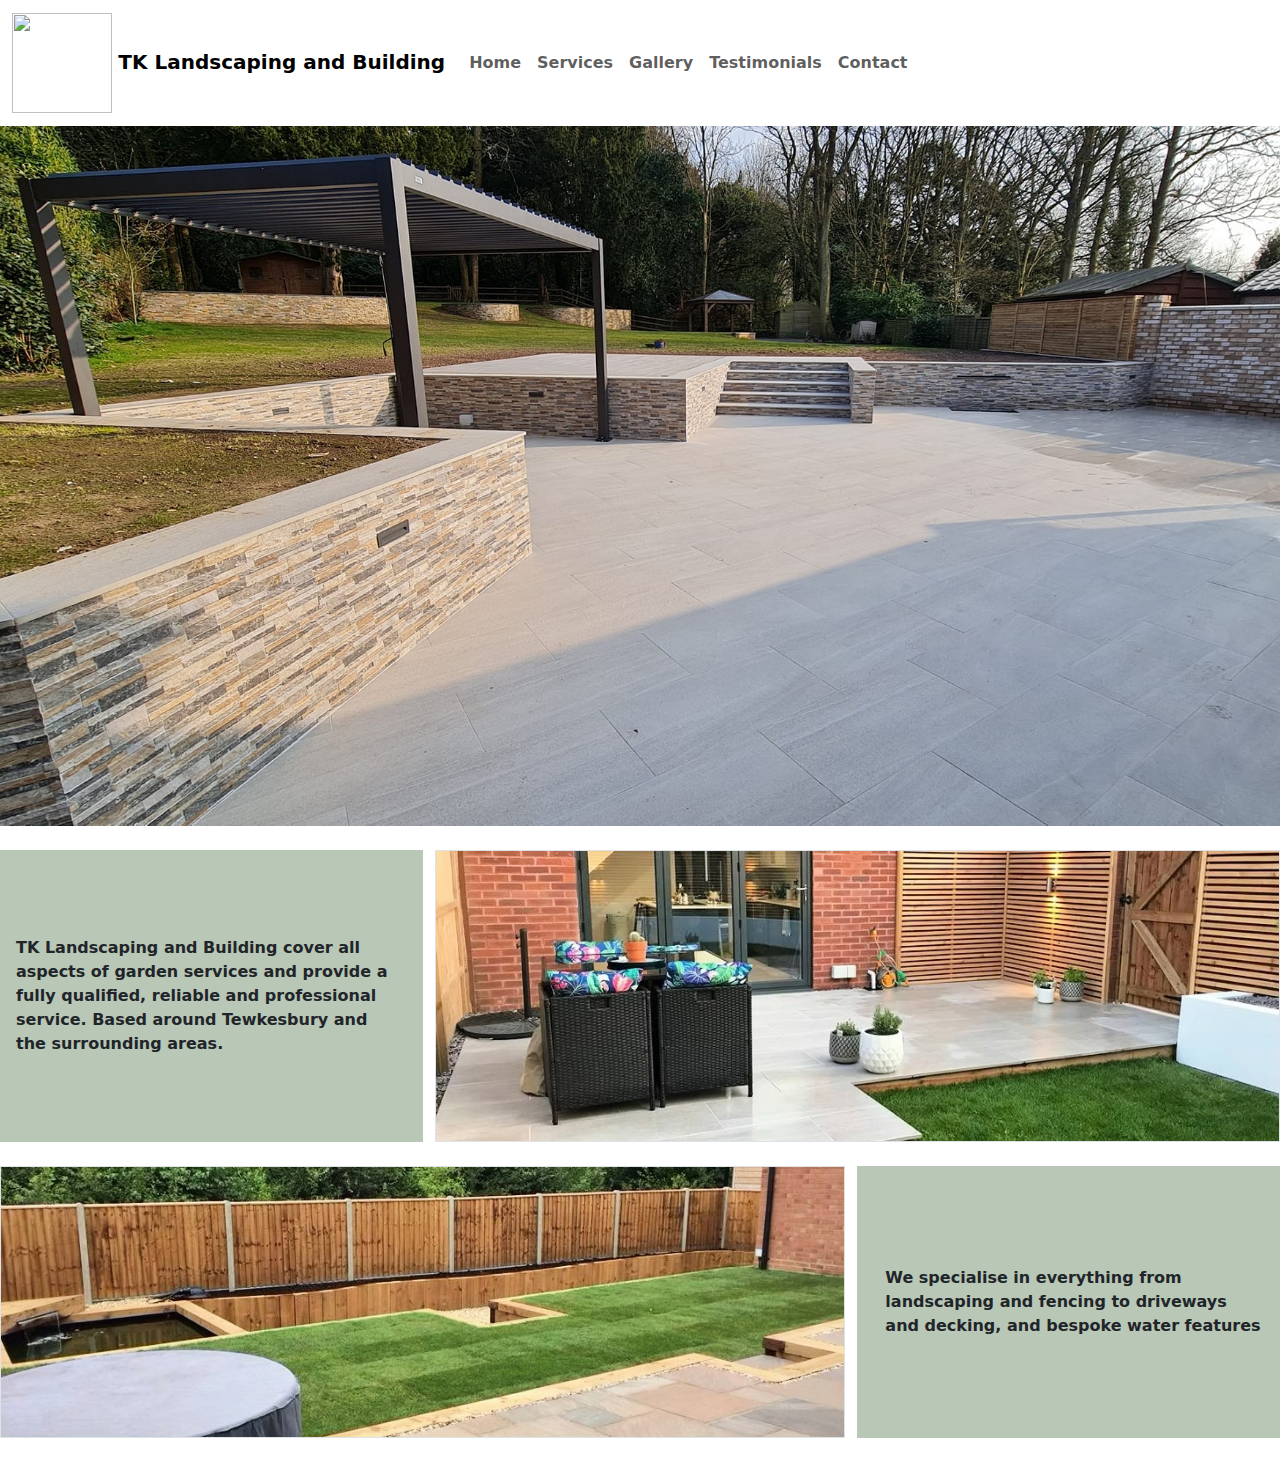
==== index.html @ 341e8b66 "Initial" ====
<!doctype html>
<html lang="en">
  <head>
    <title>TK Landscaping and Building</title>
    <meta charset="utf-8">
    <meta name="viewport" content="width=device-width, initial-scale=1">    
    <meta name="description" content="the room is a small business within Gloucestershire that provides hair and beauty treatments" />
    <meta name="keywords" content="hair, beauty, hair in tewkesbury, hair in gloucestershire, mobile hair in tewkesbury, mobile hair in gloucestershire, mobile barber in tewkesbury, mobile barber in gloucestershire, barber in tewkesbury, barber in gloucestershire, beauty in tewkesbury, beauty in gloucestershire, mobile beauty in tewkesbury, mobile beauty in gloucestershire, alison, woan, mobile, cuts, tints, kids hair, shellac, waxing, nails, " />   
    <link href="./css/bootstrap.min.css" rel="stylesheet">
    <link rel="stylesheet" href="./css/site.css">
    <script src="./js/bootstrap.min.js"></script>
    <style>  
        .d-flex-center {  
            display: flex;  
            align-items: center; /* Vertically centers the content */  
        }  
    </style>  
  </head>
  <body>

    <!-- Navigation Bar -->  
    <nav class="navbar navbar-expand-lg navbar-tklb">  
        <div class="container-fluid">  
            <a class="navbar-brand" href="#">  
                <img src="./images/logo.png" width="100" height="100" class="d-inline-block align-text-middle" alt="" loading="lazy">  
                <strong>TK Landscaping and Building</strong>
            </a>  
            <button class="navbar-toggler" type="button" data-toggle="collapse" data-target="#navbarNav" aria-controls="navbarNav" aria-expanded="false" aria-label="Toggle navigation">  
                <span class="navbar-toggler-icon"></span>  
            </button>  
            <div class="collapse navbar-collapse" id="navbarNav">  
                <ul class="navbar-nav ml-auto">  
                    <li class="nav-item">  
                      <a class="nav-link" href="./index.html"><strong>Home</strong></a>  
                    </li>  
                    <li class="nav-item">  
                        <a class="nav-link bold" href="./services.html"><strong>Services</strong></a>  
                    </li>  
                    <li class="nav-item">  
                      <a class="nav-link bold" href="./gallery.html"><strong>Gallery</strong></a>  
                    </li>  
                    <li class="nav-item">  
                      <a class="nav-link tklb" href="./testimonials.html"><strong>Testimonials</strong></a>  
                    </li> 
                    <li class="nav-item">  
                        <a class="nav-link tklb" href="./contact.html"><strong>Contact</strong></a>  
                    </li>  
                </ul>  
            </div>  
        </div>  
    </nav>  

    <header>  
        <img src="./images/Header.jpg" class="header-tklb" alt="Header Image">  
    </header>  

    <grid>
        <div class="row" height="100px">&nbsp;</div>

        <div class="row">
            <div class="col-4 d-flex-center tklb-green">  
                <p class="m-3"><strong>TK Landscaping and Building cover all aspects of garden services and provide a fully qualified, reliable and professional service. Based around Tewkesbury and the surrounding areas.</strong></p>  
            </div> 
            <div class="col">
                <img src="./images/IndexImage1.PNG" class="object-fit-fill border" alt="Header Image" width="100%" height="100%">  
            </div>
          </div>

          <div class="row" height="100px">&nbsp;</div>

          <div class="row">
            <div class="col">
                <img src="./images/IndexImage2.PNG" class="object-fit-fill border" alt="Header Image" width="100%" height="100%">  
            </div>  
            <div class="col-4 d-flex-center tklb-green">  
                <p class="m-3"><strong>We specialise in everything from landscaping and fencing to driveways and decking, and bespoke water features</strong></p>
            </div>  
          </div>
        </div>

        <div class="row" height="100px">&nbsp;</div>

    </grid>
  
  </body>
</html>
---- css/site.css ----
.header-tklb {  
    width: 100%;  
    height: 700px; /* Fixed height */  
    object-fit: cover; /* Ensures the image covers the container while maintaining aspect ratio */  
}  

.navbar-tklb {
    color: white;
}

.tklb-green {
    background-color: rgb(185, 199, 183);
}

/* nav-link.tklb nav-link {
    font-weight: bold;
} */

.card-header-color {
    background-color: rgb(185, 199, 183); 
 }
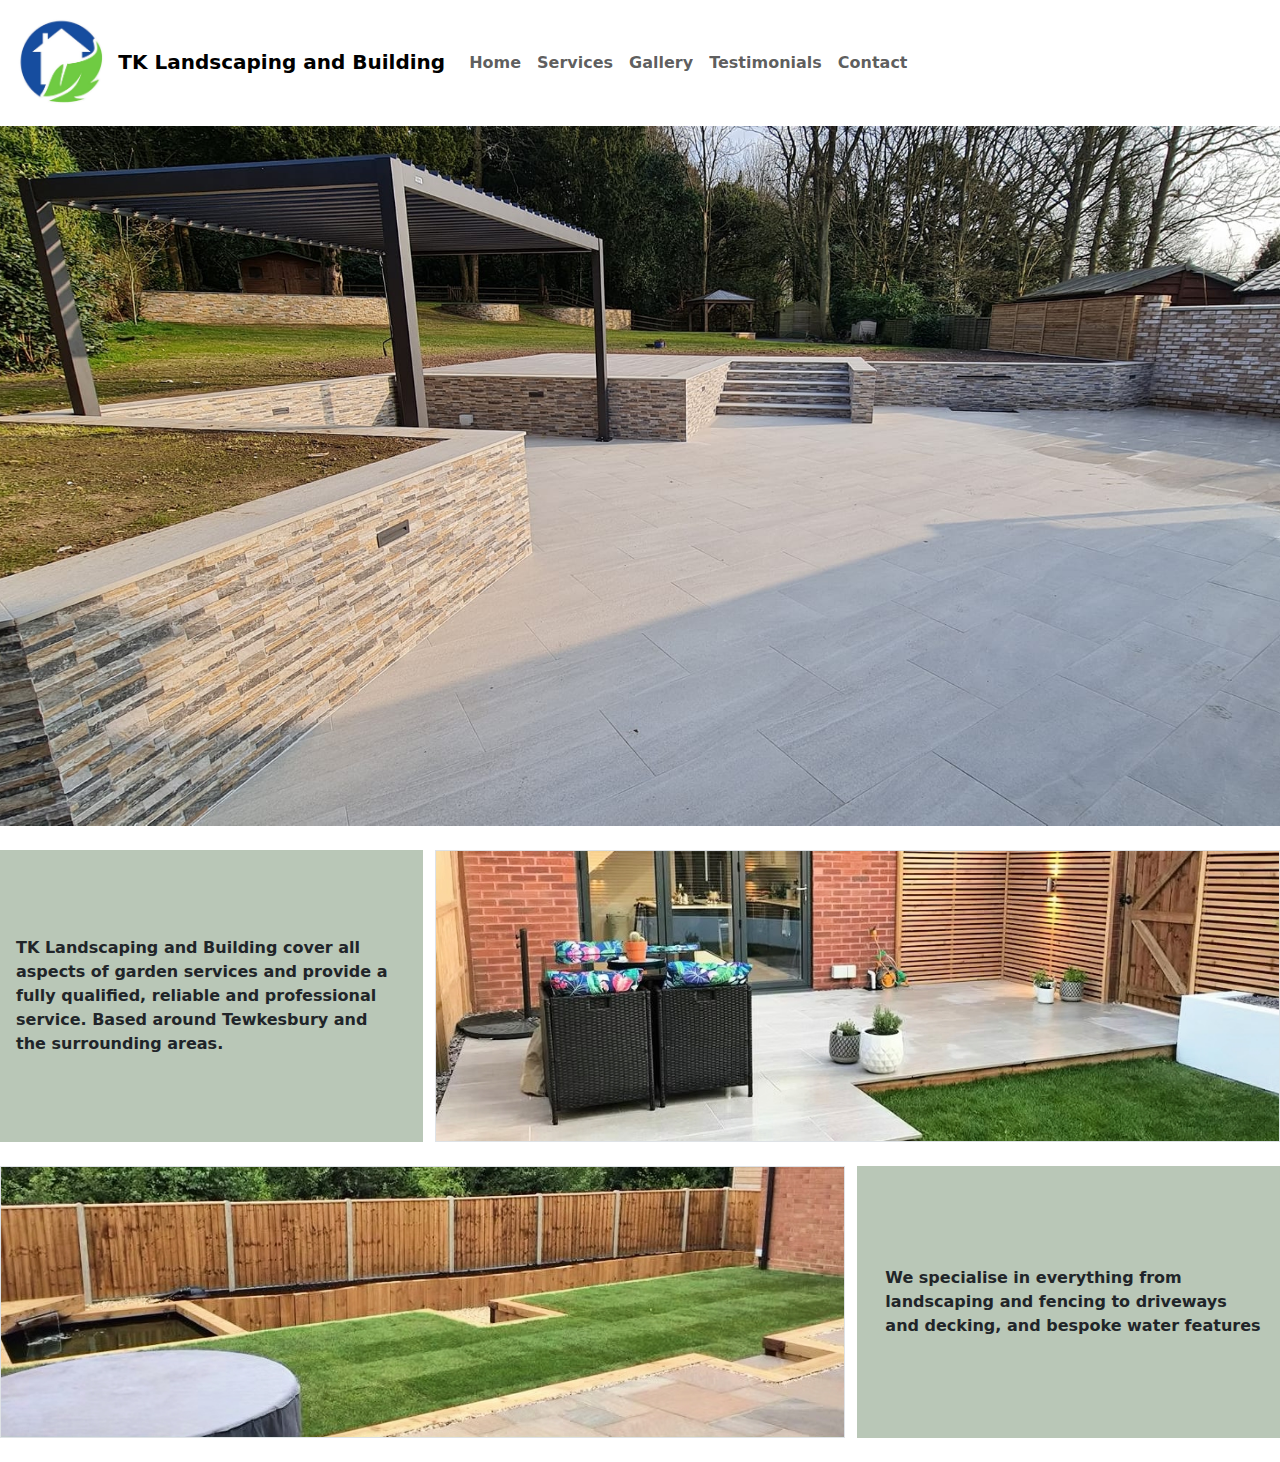
==== commit 0577039d: "Headers" ====
--- a/index.html
+++ b/index.html
@@ -4,8 +4,8 @@
     <title>TK Landscaping and Building</title>
     <meta charset="utf-8">
     <meta name="viewport" content="width=device-width, initial-scale=1">    
-    <meta name="description" content="the room is a small business within Gloucestershire that provides hair and beauty treatments" />
-    <meta name="keywords" content="hair, beauty, hair in tewkesbury, hair in gloucestershire, mobile hair in tewkesbury, mobile hair in gloucestershire, mobile barber in tewkesbury, mobile barber in gloucestershire, barber in tewkesbury, barber in gloucestershire, beauty in tewkesbury, beauty in gloucestershire, mobile beauty in tewkesbury, mobile beauty in gloucestershire, alison, woan, mobile, cuts, tints, kids hair, shellac, waxing, nails, " />   
+    <meta name="description" content="TK Landscaping and Building is a small business within Gloucestershire that provides building and landscaping services" />
+    <meta name="keywords" content="landscaping, patio, decking, fencing, paving, lighting, turfing, ponds, water features, landscaping in tewkesbury, landscaping in gloucestershire" />   
     <link href="./css/bootstrap.min.css" rel="stylesheet">
     <link rel="stylesheet" href="./css/site.css">
     <script src="./js/bootstrap.min.js"></script>
